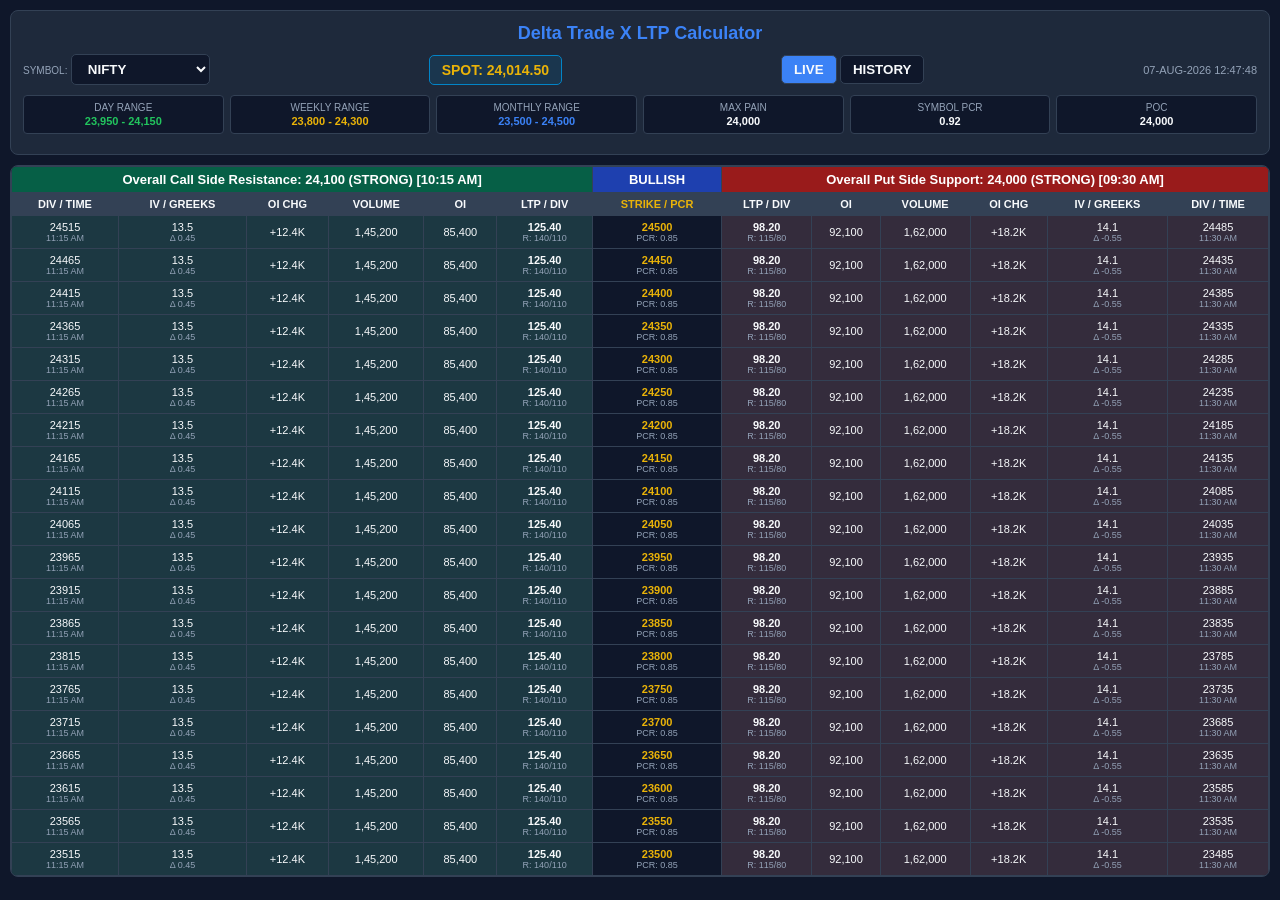
==== index.html @ 1afab2d2 "Create index.html for LTP Calculator Add HTML structure and styling for Delta Trade X LTP Calculator" ====
<!DOCTYPE html>
<html lang="hi">
<head>
  <meta charset="UTF-8">
  <meta name="viewport" content="width=device-width, initial-scale=1.0">
  <title>Delta Trade X LTP Calculator</title>
  <style>
    :root {
      --bg-color: #0f172a;
      --card-bg: #1e293b;
      --text-main: #f8fafc;
      --text-muted: #94a3b8;
      --border-color: #334155;
      --call-bg: rgba(16, 185, 129, 0.1);
      --put-bg: rgba(239, 68, 68, 0.1);
      --accent-blue: #3b82f6;
      --accent-yellow: #eab308;
      --accent-green: #22c55e;
      --accent-red: #ef4444;
    }

    * { box-sizing: border-box; margin: 0; padding: 0; font-family: 'Segoe UI', Tahoma, Geneva, Verdana, sans-serif; }
    body { background-color: var(--bg-color); color: var(--text-main); padding: 10px; font-size: 12px; }

    /* Top Navigation Bar */
    .header-container { background: var(--card-bg); padding: 12px; border-radius: 8px; border: 1px solid var(--border-color); margin-bottom: 10px; }
    .nav-title { font-size: 18px; font-weight: bold; color: var(--accent-blue); text-align: center; margin-bottom: 10px; }
    
    .top-controls { display: flex; justify-content: space-between; align-items: center; flex-wrap: wrap; gap: 10px; margin-bottom: 10px; }
    .select-box, .mode-btn { background: #0f172a; color: var(--text-main); border: 1px solid var(--border-color); padding: 6px 12px; border-radius: 5px; font-weight: bold; }
    .spot-price-badge { font-size: 14px; font-weight: bold; color: var(--accent-yellow); background: #0284c722; padding: 6px 12px; border-radius: 5px; border: 1px solid #0284c7; }
    .date-time { font-size: 11px; color: var(--text-muted); }

    /* Ranges & Stats */
    .stats-row { display: grid; grid-template-columns: repeat(auto-fit, minmax(110px, 1fr)); gap: 6px; margin-bottom: 8px; text-align: center; }
    .stat-card { background: #0f172a; padding: 6px; border-radius: 4px; border: 1px solid var(--border-color); }
    .stat-label { font-size: 10px; color: var(--text-muted); }
    .stat-val { font-size: 11px; font-weight: bold; margin-top: 2px; }

    /* Main Option Chain Table Layout */
    .table-container { overflow-x: auto; background: var(--card-bg); border-radius: 8px; border: 1px solid var(--border-color); }
    table { width: 100%; border-collapse: collapse; text-align: center; white-space: nowrap; }
    th, td { border: 1px solid var(--border-color); padding: 5px 4px; font-size: 11px; cursor: pointer; }
    
    /* Column Colors */
    .col-call { background: var(--call-bg); }
    .col-put { background: var(--put-bg); }
    .col-strike { background: #0f172a; font-weight: bold; color: var(--accent-yellow); }
    
    /* Headers */
    .big-header-call { background: #065f46; color: #fff; font-size: 13px; font-weight: bold; }
    .big-header-sentiment { background: #1e40af; color: #fff; font-size: 13px; font-weight: bold; }
    .big-header-put { background: #991b1b; color: #fff; font-size: 13px; font-weight: bold; }
    .sub-header { background: #334155; font-size: 10px; color: var(--text-main); }
    
    /* Row 13 Center Spot Level Row */
    .row-spot { background: #1e1b4b !important; font-weight: bold; border-top: 2px solid var(--accent-yellow); border-bottom: 2px solid var(--accent-yellow); }
    .ts-text { display: block; font-size: 9px; color: var(--text-muted); font-weight: normal; }
    
    /* Popups Modal */
    .modal { display: none; position: fixed; z-index: 100; left: 0; top: 0; width: 100%; height: 100%; background: rgba(0,0,0,0.8); }
    .modal-content { background: var(--card-bg); margin: 15% auto; padding: 20px; border-radius: 8px; width: 90%; max-width: 400px; border: 1px solid var(--border-color); position: relative; }
    .close-btn { position: absolute; right: 15px; top: 10px; font-size: 20px; cursor: pointer; color: var(--text-muted); }
    .popup-title { font-size: 15px; font-weight: bold; margin-bottom: 12px; border-bottom: 1px solid var(--border-color); padding-bottom: 6px; }
    .popup-field { margin-bottom: 8px; font-size: 12px; display: flex; justify-content: space-between; }
  </style>
</head>
<body>

  <!-- Top Navigation Bar -->
  <div class="header-container">
    <div class="nav-title">Delta Trade X LTP Calculator</div>
    
    <div class="top-controls">
      <div>
        <label style="font-size: 10px; color: var(--text-muted);">SYMBOL:</label>
        <select class="select-box" id="symbolSelect">
          <option value="NIFTY">NIFTY</option>
          <option value="BANKNIFTY">BANKNIFTY</option>
          <option value="FINNIFTY">FINNIFTY</option>
          <option value="SENSEX">SENSEX</option>
          <option value="BANKEX">BANKEX</option>
          <option value="MIDCPNIFTY">MIDCAP</option>
          <option value="CRUDEOIL">CRUDEOIL</option>
          <option value="NATURALGAS">NATURALGAS</option>
          <option value="GOLD">GOLD</option>
          <option value="SILVER">SILVER</option>
        </select>
      </div>

      <div class="spot-price-badge">
        SPOT: <span id="spotPriceVal">24,014.50</span>
      </div>

      <div>
        <button class="mode-btn" style="background: var(--accent-blue);">LIVE</button>
        <button class="mode-btn">HISTORY</button>
      </div>

      <div class="date-time" id="dateTimeDisplay">07-AUG-2026 12:47:48</div>
    </div>

    <!-- Ranges -->
    <div class="stats-row">
      <div class="stat-card"><div class="stat-label">DAY RANGE</div><div class="stat-val" style="color:var(--accent-green)">23,950 - 24,150</div></div>
      <div class="stat-card"><div class="stat-label">WEEKLY RANGE</div><div class="stat-val" style="color:var(--accent-yellow)">23,800 - 24,300</div></div>
      <div class="stat-card"><div class="stat-label">MONTHLY RANGE</div><div class="stat-val" style="color:var(--accent-blue)">23,500 - 24,500</div></div>
      <div class="stat-card"><div class="stat-label">MAX PAIN</div><div class="stat-val">24,000</div></div>
      <div class="stat-card"><div class="stat-label">SYMBOL PCR</div><div class="stat-val">0.92</div></div>
      <div class="stat-card"><div class="stat-label">POC</div><div class="stat-val">24,000</div></div>
    </div>
  </div>

  <!-- Main Option Chain Grid System (13 Columns x 23 Rows) -->
  <div class="table-container">
    <table>
      <thead>
        <!-- Row 1: Big Header -->
        <tr>
          <th colspan="6" class="big-header-call">Overall Call Side Resistance: 24,100 (STRONG) [10:15 AM]</th>
          <th class="big-header-sentiment" id="sentimentHeader">BULLISH</th>
          <th colspan="6" class="big-header-put">Overall Put Side Support: 24,000 (STRONG) [09:30 AM]</th>
        </tr>
        
        <!-- Row 2: Sub-Headers -->
        <tr class="sub-header">
          <!-- Call Side (Col 1-6) -->
          <th>DIV / TIME</th>
          <th>IV / GREEKS</th>
          <th>OI CHG</th>
          <th>VOLUME</th>
          <th>OI</th>
          <th>LTP / DIV</th>
          
          <!-- Center (Col 7) -->
          <th style="color: var(--accent-yellow);">STRIKE / PCR</th>
          
          <!-- Put Side (Col 8-13) -->
          <th>LTP / DIV</th>
          <th>OI</th>
          <th>VOLUME</th>
          <th>OI CHG</th>
          <th>IV / GREEKS</th>
          <th>DIV / TIME</th>
        </tr>
      </thead>
      <tbody id="optionChainBody">
        
        <!-- NOTE: Rows 3 to 12 (Upper 10 Strikes) dynamically generated -->
        <!-- Row 13: Center Spot Price Level Row -->
        <tr class="row-spot">
          <td class="col-call">24,100<span class="ts-text">10:05 AM</span></td>
          <td class="col-call">14.2<span class="ts-text">Δ 0.52</span></td>
          <td class="col-call">WTB<span class="ts-text">10:12 AM</span></td>
          <td class="col-call">STRONG<span class="ts-text">09:15 AM</span></td>
          <td class="col-call">WTT<span class="ts-text">09:45 AM</span></td>
          <td class="col-call">STRONG<span class="ts-text">10:15 AM</span></td>
          
          <!-- Center Spot Price -->
          <td class="col-strike" style="font-size: 13px; background: #312e81;">
            24,014.50
            <span class="ts-text" style="color:var(--accent-yellow)">PCR: 0.92</span>
          </td>
          
          <td class="col-put">STRONG<span class="ts-text">09:30 AM</span></td>
          <td class="col-put">STRONG<span class="ts-text">09:30 AM</span></td>
          <td class="col-put">STRONG<span class="ts-text">09:30 AM</span></td>
          <td class="col-put">WTT<span class="ts-text">10:00 AM</span></td>
          <td class="col-put">SHIFT UP<span class="ts-text">10:10 AM</span></td>
          <td class="col-put">SCENARIO 1<span class="ts-text">09:30 AM</span></td>
        </tr>
        <!-- Rows 14 to 23 (Lower 10 Strikes) dynamically generated -->

      </tbody>
    </table>
  </div>

  <!-- Interactive Popup Modal -->
  <div id="tradeModal" class="modal">
    <div class="modal-content">
      <span class="close-btn" onclick="closeModal()">&times;</span>
      <div class="popup-title" id="popupTitle">Trade Setup Setup Details</div>
      <div id="popupBody">
        <!-- Content inserted dynamically -->
      </div>
    </div>
  </div>

  <script>
    // Demo Grid Initialization JavaScript Code
    const body = document.getElementById('optionChainBody');
    const spotIndex = 10; // Row 13 position
    const spotStrike = 24000;
    
    let htmlContent = '';

    for (let i = 0; i < 21; i++) {
      if (i === spotIndex) continue; // Skip as Row 13 spot row is hardcoded above
      
      let strike = spotStrike + ((10 - i) * 50);
      let isCallITM = strike < spotStrike;
      let isPutITM = strike > spotStrike;

      htmlContent += `
        <tr>
          <!-- Call Side -->
          <td class="col-call" onclick="openPopup('Symbol Div', '${strike}')">${strike + 15}<span class="ts-text">11:15 AM</span></td>
          <td class="col-call">13.5<span class="ts-text">Δ 0.45</span></td>
          <td class="col-call">+12.4K</td>
          <td class="col-call">1,45,200</td>
          <td class="col-call">85,400</td>
          <td class="col-call" onclick="openPopup('Call LTP', '${strike}')"><b>125.40</b><span class="ts-text">R: 140/110</span></td>
          
          <!-- Strike Price Center -->
          <td class="col-strike" onclick="openPopup('Strike', '${strike}')">${strike}<span class="ts-text">PCR: 0.85</span></td>
          
          <!-- Put Side -->
          <td class="col-put" onclick="openPopup('Put LTP', '${strike}')"><b>98.20</b><span class="ts-text">R: 115/80</span></td>
          <td class="col-put">92,100</td>
          <td class="col-put">1,62,000</td>
          <td class="col-put">+18.2K</td>
          <td class="col-put">14.1<span class="ts-text">Δ -0.55</span></td>
          <td class="col-put" onclick="openPopup('Symbol Div', '${strike}')">${strike - 15}<span class="ts-text">11:30 AM</span></td>
        </tr>
      `;
    }
    
    // Insert top/bottom strikes around Spot Row
    body.innerHTML = htmlContent;

    // Modal Popup Functions
    function openPopup(type, strike) {
      const modal = document.getElementById('tradeModal');
      const title = document.getElementById('popupTitle');
      const popupBody = document.getElementById('popupBody');

      if (type === 'Strike') {
        title.innerText = `Futures/Index Trade Card - ${strike}`;
        popupBody.innerHTML = `
          <div class="popup-field"><span>Bull Entry Price:</span><b>Above ${parseInt(strike) + 10}</b></div>
          <div class="popup-field"><span>Bull Stop Loss:</span><b style="color:var(--accent-red)">${parseInt(strike) - 15}</b></div>
          <div class="popup-field"><span>Bull Target:</span><b style="color:var(--accent-green)">${parseInt(strike) + 60}</b></div>
          <div class="popup-field"><span>Expected Time:</span><span>11:45 AM</span></div>
          <hr style="border-color:var(--border-color); margin:10px 0;">
          <div class="popup-field"><span>Bear Entry Price:</span><b>Below ${parseInt(strike) - 10}</b></div>
          <div class="popup-field"><span>Bear Stop Loss:</span><b style="color:var(--accent-red)">${parseInt(strike) + 15}</b></div>
          <div class="popup-field"><span>Bear Target:</span><b style="color:var(--accent-green)">${parseInt(strike) - 60}</b></div>
        `;
      } else if (type === 'Call LTP') {
        title.innerText = `Call Option Trade Setup - ${strike} CE`;
        popupBody.innerHTML = `
          <div class="popup-field"><span>Buy Entry Price:</span><b>125.40</b></div>
          <div class="popup-field"><span>Option Stop Loss:</span><b style="color:var(--accent-red)">110.00</b></div>
          <div class="popup-field"><span>Option Target:</span><b style="color:var(--accent-green)">155.00</b></div>
          <div class="popup-field"><span>Expected Reversal Entry:</span><span>11:20 AM</span></div>
          <div class="popup-field"><span>Target Exit Time:</span><span>01:15 PM</span></div>
        `;
      } else if (type === 'Put LTP') {
        title.innerText = `Put Option Trade Setup - ${strike} PE`;
        popupBody.innerHTML = `
          <div class="popup-field"><span>Buy Entry Price:</span><b>98.20</b></div>
          <div class="popup-field"><span>Option Stop Loss:</span><b style="color:var(--accent-red)">82.00</b></div>
          <div class="popup-field"><span>Option Target:</span><b style="color:var(--accent-green)">128.00</b></div>
          <div class="popup-field"><span>Expected Reversal Entry:</span><span>11:35 AM</span></div>
          <div class="popup-field"><span>Target Exit Time:</span><span>02:00 PM</span></div>
        `;
      }
      modal.style.display = 'block';
    }

    function closeModal() {
      document.getElementById('tradeModal').style.display = 'none';
    }
  </script>
</body>
</html>
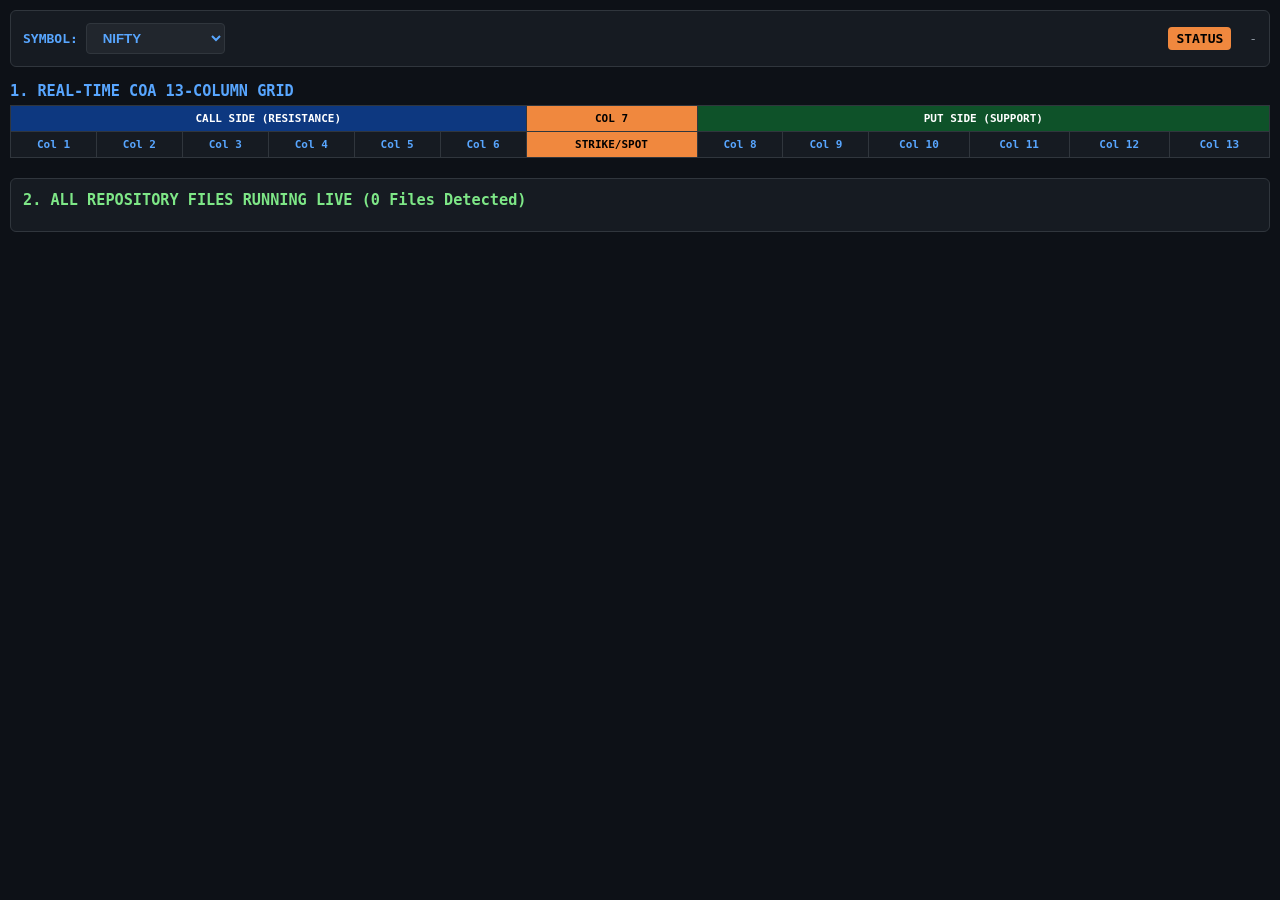
==== commit de42713f: "Rename iindex.html to index.html" ====
--- a/index.html
+++ b/index.html
@@ -1,276 +1,112 @@
 <!DOCTYPE html>
 <html lang="hi">
 <head>
-  <meta charset="UTF-8">
-  <meta name="viewport" content="width=device-width, initial-scale=1.0">
-  <title>Delta Trade X LTP Calculator</title>
-  <style>
-    :root {
-      --bg-color: #0f172a;
-      --card-bg: #1e293b;
-      --text-main: #f8fafc;
-      --text-muted: #94a3b8;
-      --border-color: #334155;
-      --call-bg: rgba(16, 185, 129, 0.1);
-      --put-bg: rgba(239, 68, 68, 0.1);
-      --accent-blue: #3b82f6;
-      --accent-yellow: #eab308;
-      --accent-green: #22c55e;
-      --accent-red: #ef4444;
-    }
-
-    * { box-sizing: border-box; margin: 0; padding: 0; font-family: 'Segoe UI', Tahoma, Geneva, Verdana, sans-serif; }
-    body { background-color: var(--bg-color); color: var(--text-main); padding: 10px; font-size: 12px; }
-
-    /* Top Navigation Bar */
-    .header-container { background: var(--card-bg); padding: 12px; border-radius: 8px; border: 1px solid var(--border-color); margin-bottom: 10px; }
-    .nav-title { font-size: 18px; font-weight: bold; color: var(--accent-blue); text-align: center; margin-bottom: 10px; }
-    
-    .top-controls { display: flex; justify-content: space-between; align-items: center; flex-wrap: wrap; gap: 10px; margin-bottom: 10px; }
-    .select-box, .mode-btn { background: #0f172a; color: var(--text-main); border: 1px solid var(--border-color); padding: 6px 12px; border-radius: 5px; font-weight: bold; }
-    .spot-price-badge { font-size: 14px; font-weight: bold; color: var(--accent-yellow); background: #0284c722; padding: 6px 12px; border-radius: 5px; border: 1px solid #0284c7; }
-    .date-time { font-size: 11px; color: var(--text-muted); }
-
-    /* Ranges & Stats */
-    .stats-row { display: grid; grid-template-columns: repeat(auto-fit, minmax(110px, 1fr)); gap: 6px; margin-bottom: 8px; text-align: center; }
-    .stat-card { background: #0f172a; padding: 6px; border-radius: 4px; border: 1px solid var(--border-color); }
-    .stat-label { font-size: 10px; color: var(--text-muted); }
-    .stat-val { font-size: 11px; font-weight: bold; margin-top: 2px; }
-
-    /* Main Option Chain Table Layout */
-    .table-container { overflow-x: auto; background: var(--card-bg); border-radius: 8px; border: 1px solid var(--border-color); }
-    table { width: 100%; border-collapse: collapse; text-align: center; white-space: nowrap; }
-    th, td { border: 1px solid var(--border-color); padding: 5px 4px; font-size: 11px; cursor: pointer; }
-    
-    /* Column Colors */
-    .col-call { background: var(--call-bg); }
-    .col-put { background: var(--put-bg); }
-    .col-strike { background: #0f172a; font-weight: bold; color: var(--accent-yellow); }
-    
-    /* Headers */
-    .big-header-call { background: #065f46; color: #fff; font-size: 13px; font-weight: bold; }
-    .big-header-sentiment { background: #1e40af; color: #fff; font-size: 13px; font-weight: bold; }
-    .big-header-put { background: #991b1b; color: #fff; font-size: 13px; font-weight: bold; }
-    .sub-header { background: #334155; font-size: 10px; color: var(--text-main); }
-    
-    /* Row 13 Center Spot Level Row */
-    .row-spot { background: #1e1b4b !important; font-weight: bold; border-top: 2px solid var(--accent-yellow); border-bottom: 2px solid var(--accent-yellow); }
-    .ts-text { display: block; font-size: 9px; color: var(--text-muted); font-weight: normal; }
-    
-    /* Popups Modal */
-    .modal { display: none; position: fixed; z-index: 100; left: 0; top: 0; width: 100%; height: 100%; background: rgba(0,0,0,0.8); }
-    .modal-content { background: var(--card-bg); margin: 15% auto; padding: 20px; border-radius: 8px; width: 90%; max-width: 400px; border: 1px solid var(--border-color); position: relative; }
-    .close-btn { position: absolute; right: 15px; top: 10px; font-size: 20px; cursor: pointer; color: var(--text-muted); }
-    .popup-title { font-size: 15px; font-weight: bold; margin-bottom: 12px; border-bottom: 1px solid var(--border-color); padding-bottom: 6px; }
-    .popup-field { margin-bottom: 8px; font-size: 12px; display: flex; justify-content: space-between; }
-  </style>
+    <meta charset="UTF-8">
+    <title>All-in-One Master Dashboard</title>
+    <style>
+        body { background: #0d1117; color: #c9d1d9; font-family: monospace; padding: 10px; margin: 0; }
+        .header-box { background: #161b22; padding: 12px; border: 1px solid #30363d; border-radius: 6px; margin-bottom: 10px; display: flex; justify-content: space-between; align-items: center; }
+        select { background: #21262d; color: #58a6ff; font-weight: bold; padding: 6px 12px; border: 1px solid #30363d; border-radius: 4px; }
+        table { width: 100%; border-collapse: collapse; font-size: 11px; text-align: center; margin-bottom: 20px; }
+        th, td { border: 1px solid #30363d; padding: 6px 3px; }
+        th { background: #161b22; color: #58a6ff; }
+        .row-13-style { background: #121d2b !important; border: 2px solid #f0883e !important; font-weight: bold; }
+        .files-container { background: #161b22; padding: 12px; border: 1px solid #30363d; border-radius: 6px; }
+        .file-card { background: #0d1117; border: 1px solid #21262d; padding: 8px; margin-top: 6px; border-radius: 4px; font-size: 11px; }
+        .badge { background: #238636; color: #fff; padding: 2px 6px; border-radius: 3px; font-size: 10px; }
+    </style>
 </head>
 <body>
 
-  <!-- Top Navigation Bar -->
-  <div class="header-container">
-    <div class="nav-title">Delta Trade X LTP Calculator</div>
-    
-    <div class="top-controls">
-      <div>
-        <label style="font-size: 10px; color: var(--text-muted);">SYMBOL:</label>
-        <select class="select-box" id="symbolSelect">
-          <option value="NIFTY">NIFTY</option>
-          <option value="BANKNIFTY">BANKNIFTY</option>
-          <option value="FINNIFTY">FINNIFTY</option>
-          <option value="SENSEX">SENSEX</option>
-          <option value="BANKEX">BANKEX</option>
-          <option value="MIDCPNIFTY">MIDCAP</option>
-          <option value="CRUDEOIL">CRUDEOIL</option>
-          <option value="NATURALGAS">NATURALGAS</option>
-          <option value="GOLD">GOLD</option>
-          <option value="SILVER">SILVER</option>
-        </select>
-      </div>
-
-      <div class="spot-price-badge">
-        SPOT: <span id="spotPriceVal">24,014.50</span>
-      </div>
-
-      <div>
-        <button class="mode-btn" style="background: var(--accent-blue);">LIVE</button>
-        <button class="mode-btn">HISTORY</button>
-      </div>
-
-      <div class="date-time" id="dateTimeDisplay">07-AUG-2026 12:47:48</div>
+    <div class="header-box">
+        <div>
+            <label style="color:#58a6ff; font-weight:bold;">SYMBOL: </label>
+            <select id="symSelect" onchange="loadMasterData()">
+                <option value="NIFTY">NIFTY</option>
+                <option value="BANKNIFTY">BANKNIFTY</option>
+                <option value="SENSEX">SENSEX</option>
+                <option value="BANKEX">BANKEX</option>
+                <option value="FINNIFTY">FINNIFTY</option>
+                <option value="MIDCPNIFTY">MIDCPNIFTY</option>
+                <option value="CRUDEOIL">CRUDEOIL</option>
+                <option value="GOLD">GOLD</option>
+                <option value="SILVER">SILVER</option>
+                <option value="NATURALGAS">NATURALGAS</option>
+            </select>
+        </div>
+        <div>
+            <span id="statusTag" style="background:#f0883e; color:#000; padding:4px 8px; font-weight:bold; border-radius:4px;">STATUS</span>
+            <span id="timeTag" style="color:#8b949e; margin-left:10px;">-</span>
+        </div>
     </div>
 
-    <!-- Ranges -->
-    <div class="stats-row">
-      <div class="stat-card"><div class="stat-label">DAY RANGE</div><div class="stat-val" style="color:var(--accent-green)">23,950 - 24,150</div></div>
-      <div class="stat-card"><div class="stat-label">WEEKLY RANGE</div><div class="stat-val" style="color:var(--accent-yellow)">23,800 - 24,300</div></div>
-      <div class="stat-card"><div class="stat-label">MONTHLY RANGE</div><div class="stat-val" style="color:var(--accent-blue)">23,500 - 24,500</div></div>
-      <div class="stat-card"><div class="stat-label">MAX PAIN</div><div class="stat-val">24,000</div></div>
-      <div class="stat-card"><div class="stat-label">SYMBOL PCR</div><div class="stat-val">0.92</div></div>
-      <div class="stat-card"><div class="stat-label">POC</div><div class="stat-val">24,000</div></div>
+    <!-- MAIN COA GRID -->
+    <h3 style="color:#58a6ff; margin-bottom: 5px;">1. REAL-TIME COA 13-COLUMN GRID</h3>
+    <table>
+        <thead>
+            <tr>
+                <th colspan="6" style="background:#0d3880; color:#fff;">CALL SIDE (RESISTANCE)</th>
+                <th style="background:#f0883e; color:#000;">COL 7</th>
+                <th colspan="6" style="background:#0e5229; color:#fff;">PUT SIDE (SUPPORT)</th>
+            </tr>
+            <tr>
+                <th>Col 1</th><th>Col 2</th><th>Col 3</th><th>Col 4</th><th>Col 5</th><th>Col 6</th>
+                <th style="background:#f0883e; color:#000;">STRIKE/SPOT</th>
+                <th>Col 8</th><th>Col 9</th><th>Col 10</th><th>Col 11</th><th>Col 12</th><th>Col 13</th>
+            </tr>
+        </thead>
+        <tbody id="gridBody"></tbody>
+    </table>
+
+    <!-- ALL OTHER FILES EXECUTION RESULTS -->
+    <div class="files-container">
+        <h3 style="color:#7ee787; margin:0 0 10px 0;">2. ALL REPOSITORY FILES RUNNING LIVE (<span id="fileCount">0</span> Files Detected)</h3>
+        <div id="filesList"></div>
     </div>
-  </div>
 
-  <!-- Main Option Chain Grid System (13 Columns x 23 Rows) -->
-  <div class="table-container">
-    <table>
-      <thead>
-        <!-- Row 1: Big Header -->
-        <tr>
-          <th colspan="6" class="big-header-call">Overall Call Side Resistance: 24,100 (STRONG) [10:15 AM]</th>
-          <th class="big-header-sentiment" id="sentimentHeader">BULLISH</th>
-          <th colspan="6" class="big-header-put">Overall Put Side Support: 24,000 (STRONG) [09:30 AM]</th>
-        </tr>
-        
-        <!-- Row 2: Sub-Headers -->
-        <tr class="sub-header">
-          <!-- Call Side (Col 1-6) -->
-          <th>DIV / TIME</th>
-          <th>IV / GREEKS</th>
-          <th>OI CHG</th>
-          <th>VOLUME</th>
-          <th>OI</th>
-          <th>LTP / DIV</th>
-          
-          <!-- Center (Col 7) -->
-          <th style="color: var(--accent-yellow);">STRIKE / PCR</th>
-          
-          <!-- Put Side (Col 8-13) -->
-          <th>LTP / DIV</th>
-          <th>OI</th>
-          <th>VOLUME</th>
-          <th>OI CHG</th>
-          <th>IV / GREEKS</th>
-          <th>DIV / TIME</th>
-        </tr>
-      </thead>
-      <tbody id="optionChainBody">
-        
-        <!-- NOTE: Rows 3 to 12 (Upper 10 Strikes) dynamically generated -->
-        <!-- Row 13: Center Spot Price Level Row -->
-        <tr class="row-spot">
-          <td class="col-call">24,100<span class="ts-text">10:05 AM</span></td>
-          <td class="col-call">14.2<span class="ts-text">Δ 0.52</span></td>
-          <td class="col-call">WTB<span class="ts-text">10:12 AM</span></td>
-          <td class="col-call">STRONG<span class="ts-text">09:15 AM</span></td>
-          <td class="col-call">WTT<span class="ts-text">09:45 AM</span></td>
-          <td class="col-call">STRONG<span class="ts-text">10:15 AM</span></td>
-          
-          <!-- Center Spot Price -->
-          <td class="col-strike" style="font-size: 13px; background: #312e81;">
-            24,014.50
-            <span class="ts-text" style="color:var(--accent-yellow)">PCR: 0.92</span>
-          </td>
-          
-          <td class="col-put">STRONG<span class="ts-text">09:30 AM</span></td>
-          <td class="col-put">STRONG<span class="ts-text">09:30 AM</span></td>
-          <td class="col-put">STRONG<span class="ts-text">09:30 AM</span></td>
-          <td class="col-put">WTT<span class="ts-text">10:00 AM</span></td>
-          <td class="col-put">SHIFT UP<span class="ts-text">10:10 AM</span></td>
-          <td class="col-put">SCENARIO 1<span class="ts-text">09:30 AM</span></td>
-        </tr>
-        <!-- Rows 14 to 23 (Lower 10 Strikes) dynamically generated -->
+    <script>
+        async function loadMasterData() {
+            const sym = document.getElementById("symSelect").value;
+            const res = await fetch(`/api/option-chain?symbol=${sym}`);
+            const data = await res.json();
 
-      </tbody>
-    </table>
-  </div>
+            document.getElementById("statusTag").innerText = data.status_text;
+            document.getElementById("timeTag").innerText = "Updated: " + data.last_update_time;
 
-  <!-- Interactive Popup Modal -->
-  <div id="tradeModal" class="modal">
-    <div class="modal-content">
-      <span class="close-btn" onclick="closeModal()">&times;</span>
-      <div class="popup-title" id="popupTitle">Trade Setup Setup Details</div>
-      <div id="popupBody">
-        <!-- Content inserted dynamically -->
-      </div>
-    </div>
-  </div>
+            // Render 13-Column Grid
+            const tbody = document.getElementById("gridBody");
+            tbody.innerHTML = data.coa_rows.map(r => `
+                <tr class="${r.is_row_13 ? 'row-13-style' : ''}">
+                    <td>${r.col_1}</td><td>${r.col_2}</td><td>${r.col_3}</td>
+                    <td>${r.col_4}</td><td>${r.col_5}</td><td>${r.col_6}</td>
+                    <td style="background:#161b22; color:#f0883e; font-weight:bold;">${r.col_7}</td>
+                    <td>${r.col_8}</td><td>${r.col_9}</td><td>${r.col_10}</td>
+                    <td>${r.col_11}</td><td>${r.col_12}</td><td>${r.col_13}</td>
+                </tr>
+            `).join('');
 
-  <script>
-    // Demo Grid Initialization JavaScript Code
-    const body = document.getElementById('optionChainBody');
-    const spotIndex = 10; // Row 13 position
-    const spotStrike = 24000;
-    
-    let htmlContent = '';
+            // Render Output of All Other Repository Files
+            document.getElementById("fileCount").innerText = data.all_files_executed.length;
+            const filesListDiv = document.getElementById("filesList");
+            
+            let filesHtml = "";
+            for (const [fname, foutput] of Object.entries(data.all_files_output)) {
+                filesHtml += `
+                    <div class="file-card">
+                        <span class="badge">RUNNING</span>
+                        <strong style="color:#58a6ff;"> ${fname}</strong>
+                        <pre style="margin:5px 0 0 0; color:#8b949e; overflow-x:auto;">${JSON.stringify(foutput, null, 2)}</pre>
+                    </div>
+                `;
+            }
+            filesListDiv.innerHTML = filesHtml;
+        }
 
-    for (let i = 0; i < 21; i++) {
-      if (i === spotIndex) continue; // Skip as Row 13 spot row is hardcoded above
-      
-      let strike = spotStrike + ((10 - i) * 50);
-      let isCallITM = strike < spotStrike;
-      let isPutITM = strike > spotStrike;
-
-      htmlContent += `
-        <tr>
-          <!-- Call Side -->
-          <td class="col-call" onclick="openPopup('Symbol Div', '${strike}')">${strike + 15}<span class="ts-text">11:15 AM</span></td>
-          <td class="col-call">13.5<span class="ts-text">Δ 0.45</span></td>
-          <td class="col-call">+12.4K</td>
-          <td class="col-call">1,45,200</td>
-          <td class="col-call">85,400</td>
-          <td class="col-call" onclick="openPopup('Call LTP', '${strike}')"><b>125.40</b><span class="ts-text">R: 140/110</span></td>
-          
-          <!-- Strike Price Center -->
-          <td class="col-strike" onclick="openPopup('Strike', '${strike}')">${strike}<span class="ts-text">PCR: 0.85</span></td>
-          
-          <!-- Put Side -->
-          <td class="col-put" onclick="openPopup('Put LTP', '${strike}')"><b>98.20</b><span class="ts-text">R: 115/80</span></td>
-          <td class="col-put">92,100</td>
-          <td class="col-put">1,62,000</td>
-          <td class="col-put">+18.2K</td>
-          <td class="col-put">14.1<span class="ts-text">Δ -0.55</span></td>
-          <td class="col-put" onclick="openPopup('Symbol Div', '${strike}')">${strike - 15}<span class="ts-text">11:30 AM</span></td>
-        </tr>
-      `;
-    }
-    
-    // Insert top/bottom strikes around Spot Row
-    body.innerHTML = htmlContent;
-
-    // Modal Popup Functions
-    function openPopup(type, strike) {
-      const modal = document.getElementById('tradeModal');
-      const title = document.getElementById('popupTitle');
-      const popupBody = document.getElementById('popupBody');
-
-      if (type === 'Strike') {
-        title.innerText = `Futures/Index Trade Card - ${strike}`;
-        popupBody.innerHTML = `
-          <div class="popup-field"><span>Bull Entry Price:</span><b>Above ${parseInt(strike) + 10}</b></div>
-          <div class="popup-field"><span>Bull Stop Loss:</span><b style="color:var(--accent-red)">${parseInt(strike) - 15}</b></div>
-          <div class="popup-field"><span>Bull Target:</span><b style="color:var(--accent-green)">${parseInt(strike) + 60}</b></div>
-          <div class="popup-field"><span>Expected Time:</span><span>11:45 AM</span></div>
-          <hr style="border-color:var(--border-color); margin:10px 0;">
-          <div class="popup-field"><span>Bear Entry Price:</span><b>Below ${parseInt(strike) - 10}</b></div>
-          <div class="popup-field"><span>Bear Stop Loss:</span><b style="color:var(--accent-red)">${parseInt(strike) + 15}</b></div>
-          <div class="popup-field"><span>Bear Target:</span><b style="color:var(--accent-green)">${parseInt(strike) - 60}</b></div>
-        `;
-      } else if (type === 'Call LTP') {
-        title.innerText = `Call Option Trade Setup - ${strike} CE`;
-        popupBody.innerHTML = `
-          <div class="popup-field"><span>Buy Entry Price:</span><b>125.40</b></div>
-          <div class="popup-field"><span>Option Stop Loss:</span><b style="color:var(--accent-red)">110.00</b></div>
-          <div class="popup-field"><span>Option Target:</span><b style="color:var(--accent-green)">155.00</b></div>
-          <div class="popup-field"><span>Expected Reversal Entry:</span><span>11:20 AM</span></div>
-          <div class="popup-field"><span>Target Exit Time:</span><span>01:15 PM</span></div>
-        `;
-      } else if (type === 'Put LTP') {
-        title.innerText = `Put Option Trade Setup - ${strike} PE`;
-        popupBody.innerHTML = `
-          <div class="popup-field"><span>Buy Entry Price:</span><b>98.20</b></div>
-          <div class="popup-field"><span>Option Stop Loss:</span><b style="color:var(--accent-red)">82.00</b></div>
-          <div class="popup-field"><span>Option Target:</span><b style="color:var(--accent-green)">128.00</b></div>
-          <div class="popup-field"><span>Expected Reversal Entry:</span><span>11:35 AM</span></div>
-          <div class="popup-field"><span>Target Exit Time:</span><span>02:00 PM</span></div>
-        `;
-      }
-      modal.style.display = 'block';
-    }
-
-    function closeModal() {
-      document.getElementById('tradeModal').style.display = 'none';
-    }
-  </script>
+        window.onload = () => {
+            loadMasterData();
+            // 1 सेकंड (1000ms) ऑटो रिफ्रेश
+            setInterval(loadMasterData, 1000);
+        };
+    </script>
 </body>
 </html>
